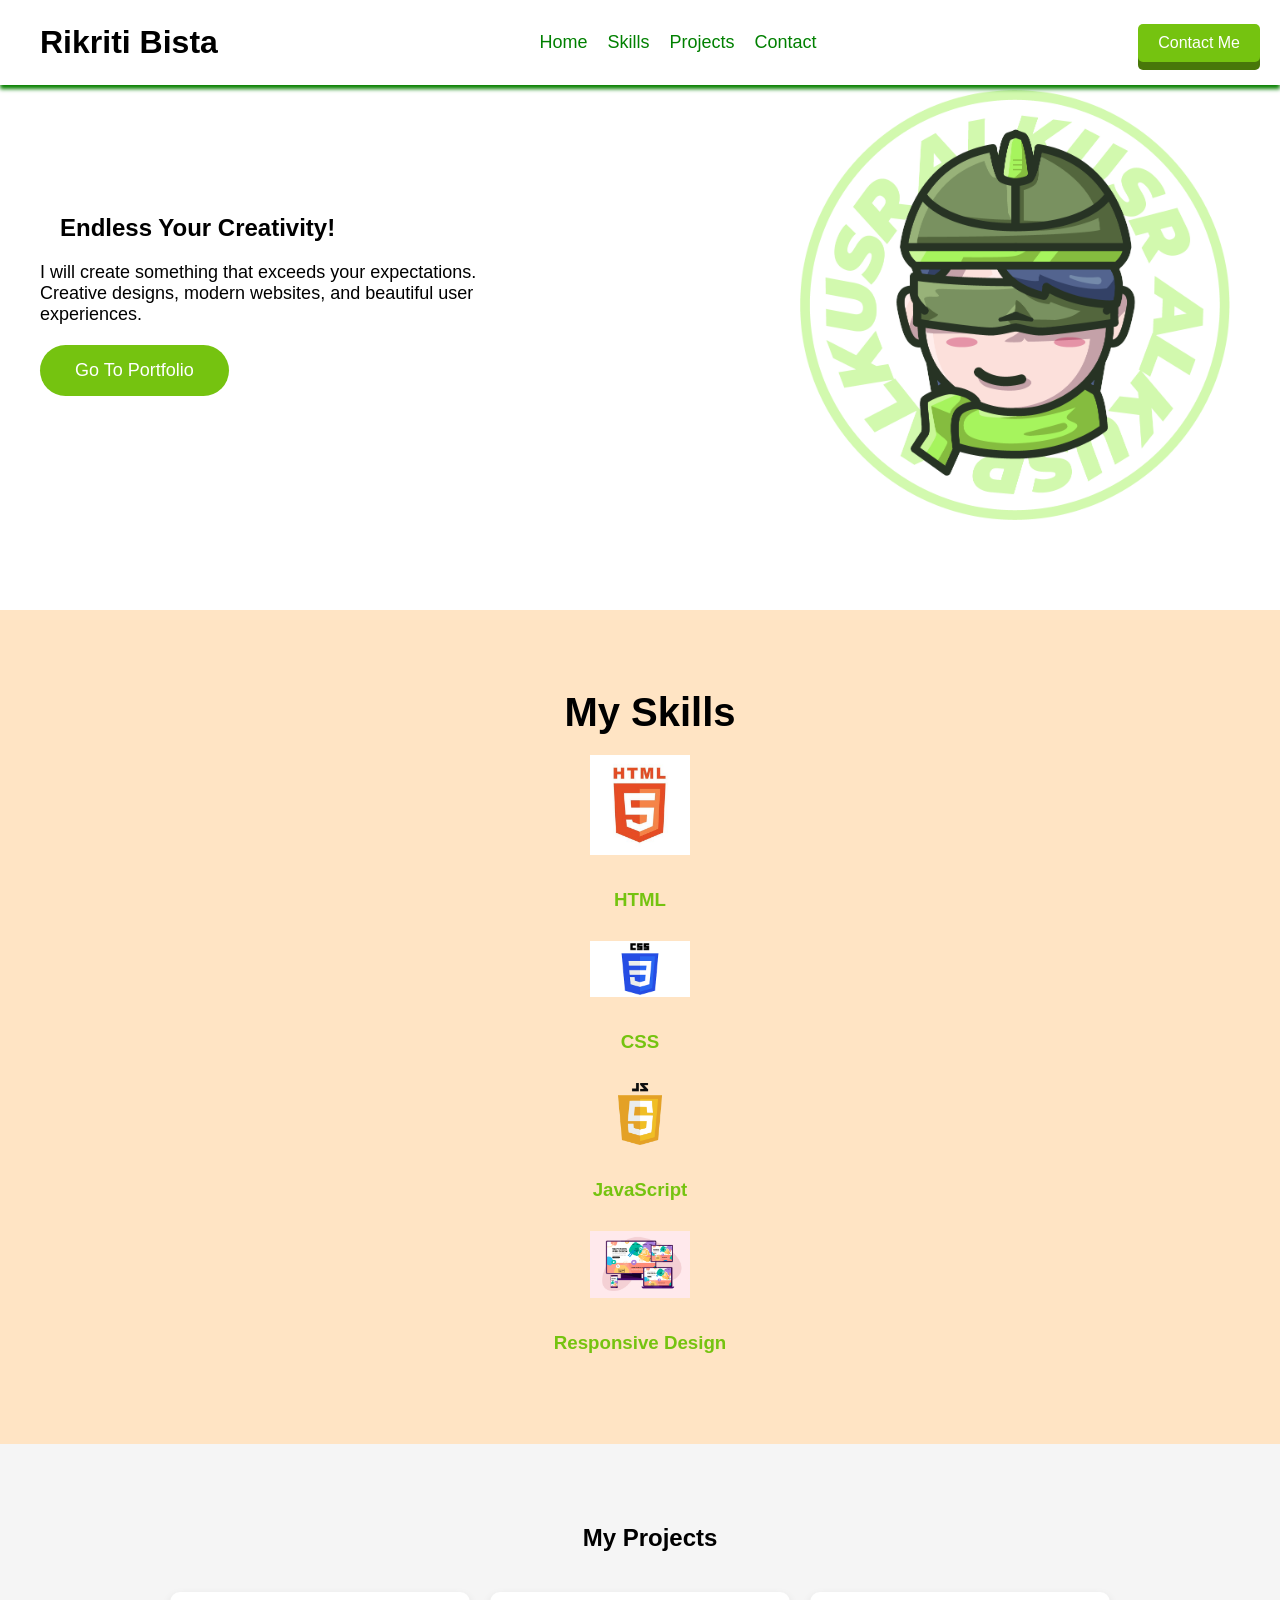
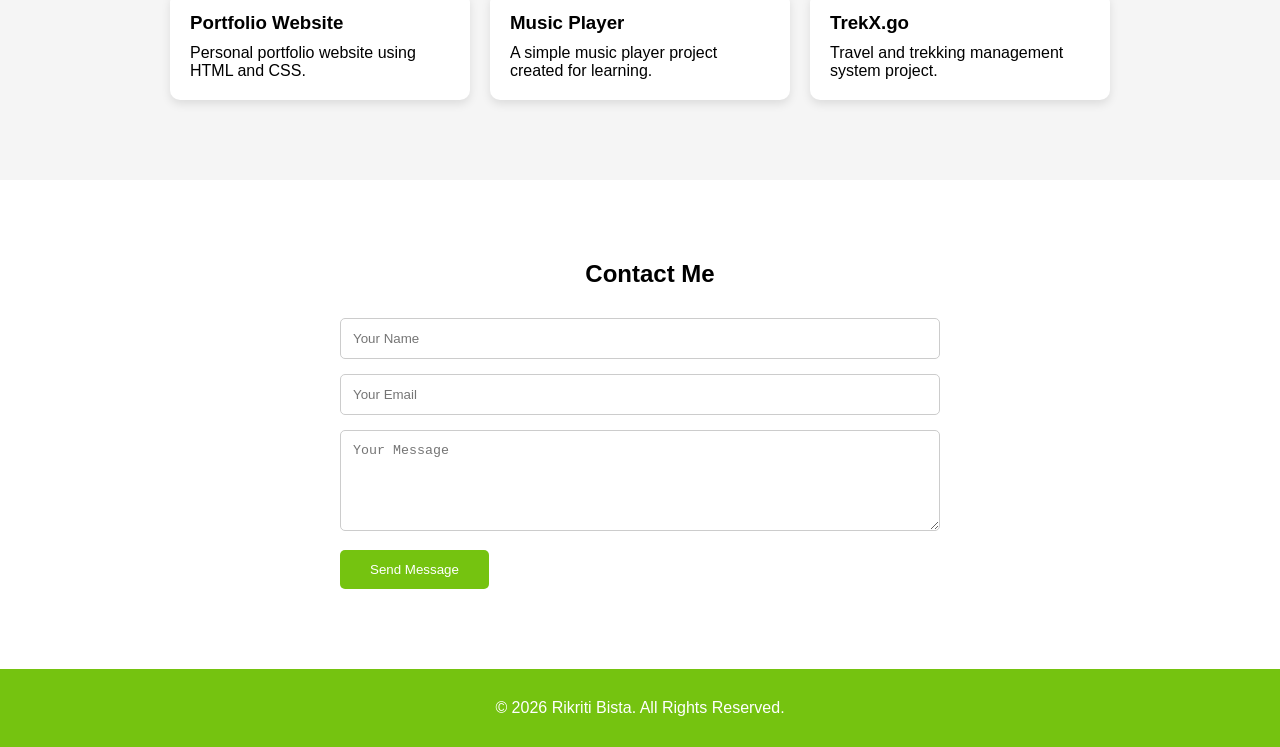
==== index.html @ ab69f149 "portfolio" ====
<!DOCTYPE html>
<html lang="en">
<head>
    <meta charset="UTF-8">
    <meta name="viewport" content="width=device-width, initial-scale=1.0">
    <title>Rikriti Portfolio</title>
    <link rel="stylesheet" href="style.css">
</head>
<body>

    <!-- Header -->
    <header>
        <div class="container">
            <h1>Rikriti Bista</h1>

            <nav>
                <ul class="nav_links">
                    <li><a href="#home">Home</a></li>
                    <li><a href="#skills">Skills</a></li>
                    <li><a href="#projects">Projects</a></li>
                    <li><a href="#contact">Contact</a></li>
                </ul>
            </nav>

            <a href="#contact" class="contact">Contact Me</a>
        </div>
    </header>

    <!-- Hero Section -->
    <section class="hero" id="home">
        <div class="hero-content">

            <div class="text">
                <h2>Endless Your Creativity!</h2>

                <p>
                    I will create something that exceeds your expectations.
                    Creative designs, modern websites, and beautiful user experiences.
                </p>

                <button class="portfolio-btn">
                    Go To Portfolio
                </button>
            </div>

            <img src="hero.png" alt="Hero Logo">
        </div>
    </section>

    <!-- Skills Section -->
    <section id="skills">
        <div class="skill-heading">
            <h2>My Skills</h2>

          <div class="skill">
    <img src="html.png" alt="HTML Logo">
    <h3>HTML</h3>
</div>

<div class="skill">
    <img src="css.png" alt="CSS Logo">
    <h3>CSS</h3>
</div>

<div class="skill">
    <img src="js.png" alt="JavaScript Logo">
    <h3>JavaScript</h3>
</div>

<div class="skill">
    <img src="responsive.png" alt="Responsive Design Logo">
    <h3>Responsive Design</h3>
</div>
        </div>
    </section>

    <!-- Projects Section -->
    <section id="projects">

        <h2>My Projects</h2>

        <div class="project-container">

            <div class="project-card">
                <h3>Portfolio Website</h3>
                <p>
                    Personal portfolio website using HTML and CSS.
                </p>
            </div>

            <div class="project-card">
                <h3>Music Player</h3>
                <p>
                    A simple music player project created for learning.
                </p>
            </div>

            <div class="project-card">
                <h3>TrekX.go</h3>
                <p>
                    Travel and trekking management system project.
                </p>
            </div>

        </div>

    </section>

    <!-- Contact Section -->
    <section id="contact">

        <h2>Contact Me</h2>

        <form class="contact-form">

            <input type="text" placeholder="Your Name" required>

            <input type="email" placeholder="Your Email" required>

            <textarea rows="5" placeholder="Your Message"></textarea>

            <button type="submit">Send Message</button>

        </form>

    </section>

    <!-- Footer -->
    <footer class="footer">
        <p>&copy; 2026 Rikriti Bista. All Rights Reserved.</p>
    </footer>

</body>
</html>
---- style.css ----
*{
    margin: 0;
    padding: 0;
    box-sizing: border-box;
}

html{
    scroll-behavior: smooth;

}
body{
    font-family: Arial, sans-serif;
}

/* Header */

header{
    background-color: white;
    width: 100%;
    height: 85px;
    box-shadow: 0px 4px 4px #088000;
    position: fixed;
}

.container{
    max-width: 1440px;
    width: 100%;
    margin: 0 auto;
    display: flex;
    justify-content: space-between;
    align-items: center;
    height: 85px;
    padding: 0 20px;
}

h1{
    color: black;
    font-size: clam(1rem, 2vw, 3rem);
    margin-left: 20px;
}

.nav_links{
    display: flex;
    align-items: center;
    gap: 20px;
}

.nav_links li{
    list-style: none;
}

.nav_links li a{
    color: green;
    text-decoration: none;
    font-size: 18px;
}

.contact{
    border: none;
    background-color: #75c310;
    color: white;
    padding: 10px 20px;
    border-radius: 5px;
    cursor: pointer;
    box-shadow: 0 8px 0 #48770a;
    transition: all 0.3s ease;
    text-decoration: none;
    display: inline-block;
}


.contact:hover{
    background-color: #6bb10e;
}

.contact:active{
    transform: translateY(6px);
    box-shadow: 0 2px 0 #48770a;
}

h2{
     color: black;
    font-size: clam(1rem, 2vw, 3rem);
    margin-left: 20px;
}
/* Hero Section */

.hero{
    padding: 80px 20px;
}

.hero-content{
    max-width: 1200px;
    margin: auto;
    display: flex;
    justify-content: space-between;
    align-items: center;
    gap: 40px;
}

.text h2{
    font-size: clam(1rem, 2vw, 3rem);
    max-width: 500px;
}

.text p{
    font-size: 18px;
    margin: 20px 0;
    max-width: 500px;
}

.portfolio-btn{
    background-color: #75c310;
    color: white;
    border: none;
    padding: 15px 35px;
    border-radius: 30px;
    font-size: 18px;
    cursor: pointer;
}

.hero-content img{
    width: 450px;
    max-width: 100%;
}

/* Skills Section */

#skills{
    padding: 80px 20px;
    text-align: center;
    background-color:bisque;s
}

.skill-heading h2{
    font-size: 40px;
    margin-botton: 30px;
}

.skill-heading h3{
    margin: 10px 0;
    color: #75c310;
}

.skill-heading img{
    width: 100px;
    height: auto;
    margin: 20px 0;
}
/* Projects Section */

#projects{
    padding: 80px 20px;
    background-color: #f5f5f5;
}

#projects h2{
    text-align: center;
    margin-bottom: 40px;
}

.project-container{
    display: flex;
    justify-content: center;
    gap: 20px;
    flex-wrap: wrap;
}

.project-card{
    width: 300px;
    background: white;
    padding: 20px;
    border-radius: 10px;
    box-shadow: 0px 4px 10px rgba(0,0,0,0.1);
}

.project-card h3{
    margin-bottom: 10px;
}

/* Contact Section */

#contact{
    padding: 80px 20px;
}

#contact h2{
    text-align: center;
    margin-bottom: 30px;
}

.contact-form{
    max-width: 600px;
    margin: auto;
}

.contact-form input,
.contact-form textarea{
    width: 100%;
    padding: 12px;
    margin-bottom: 15px;
    border: 1px solid #ccc;
    border-radius: 5px;
}

.contact-form button{
    background-color: #75c310;
    color: white;
    border: none;
    padding: 12px 30px;
    border-radius: 5px;
    cursor: pointer;
}

/* Footer */

.footer{
    background-color: #75c310;
    padding: 30px;
}

.footer p{
    text-align: center;
    color: white;
}

/* Responsive */

@media(max-width:768px){

    header{
        height: auto;
        padding: 15px 0;
    }

    .container{
        flex-direction: column;
        gap: 10px;
    }

    .hero-content{
        flex-direction: column;
        text-align: center;
    }

    .text h2{
        font-size: 40px;
    }

    .project-container{
        flex-direction: column;
        align-items: center;
    }

    .project-card{
        width: 90%;
    }
}
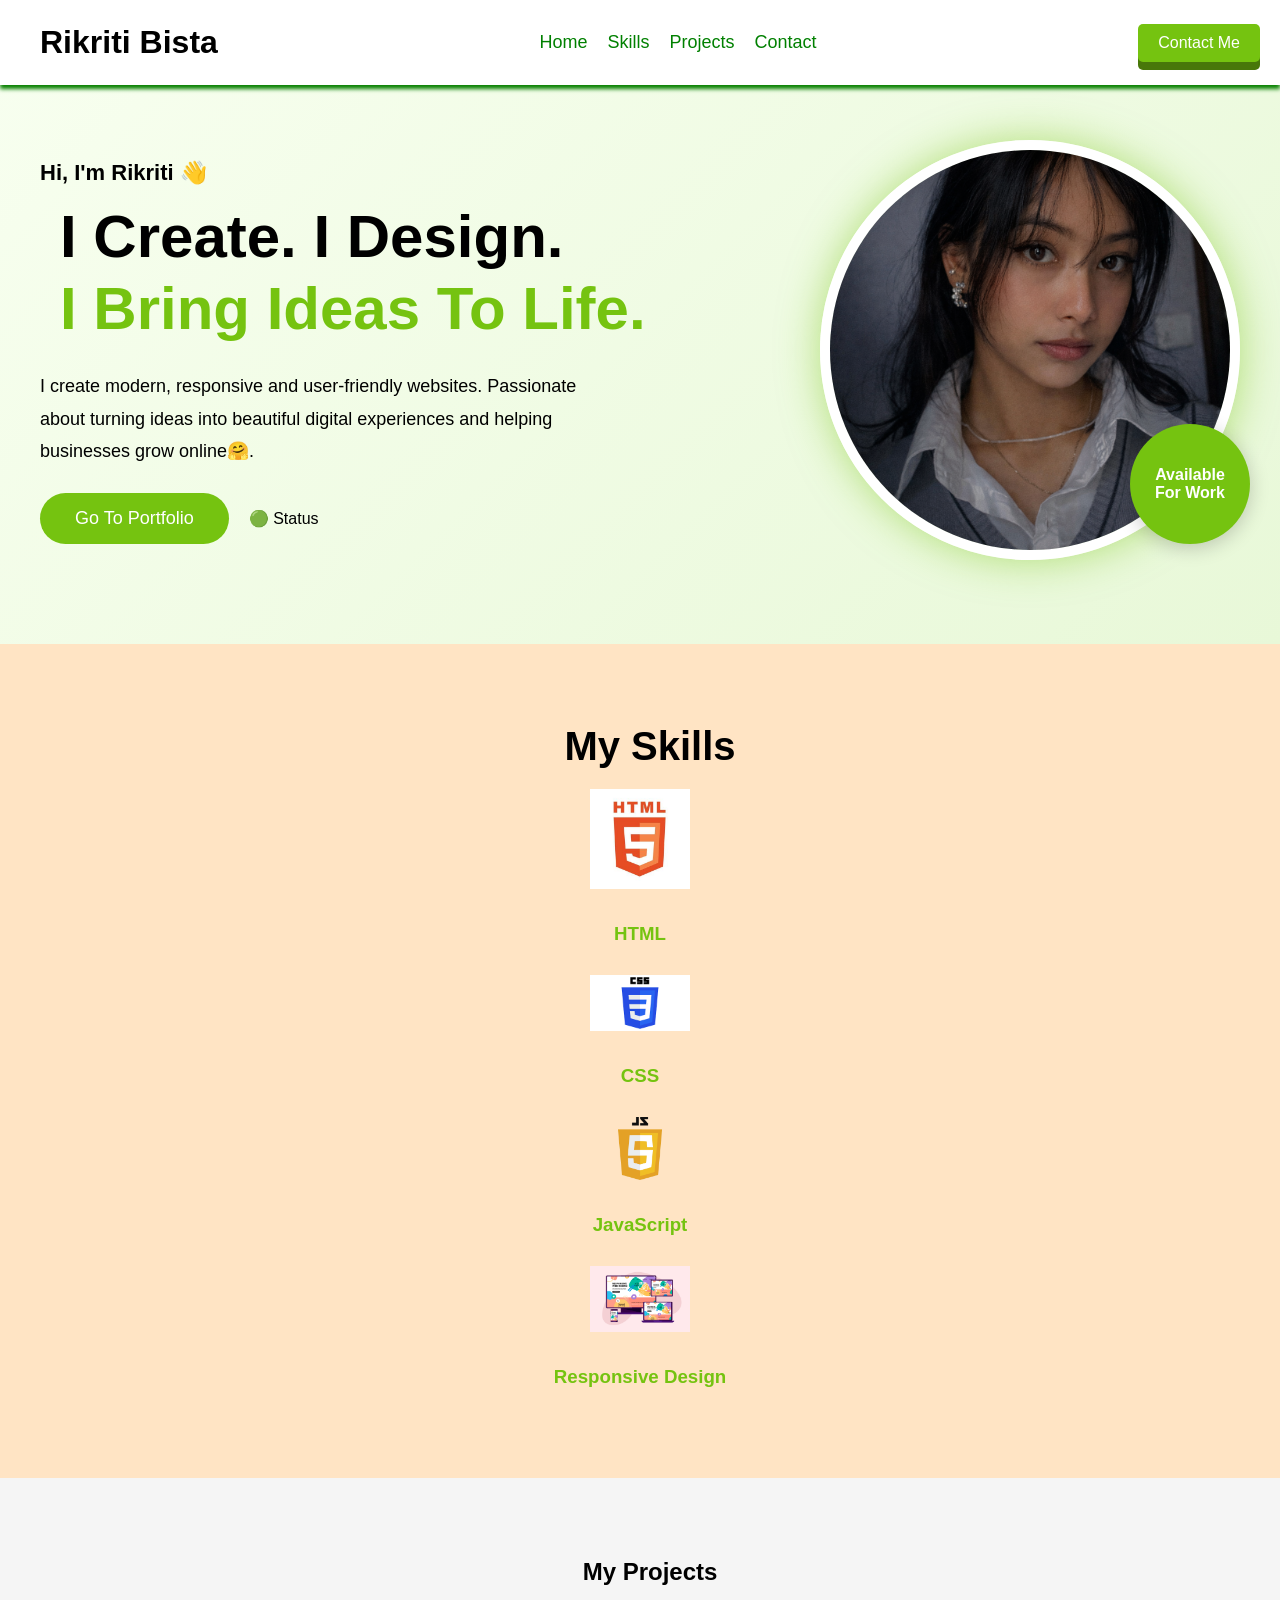
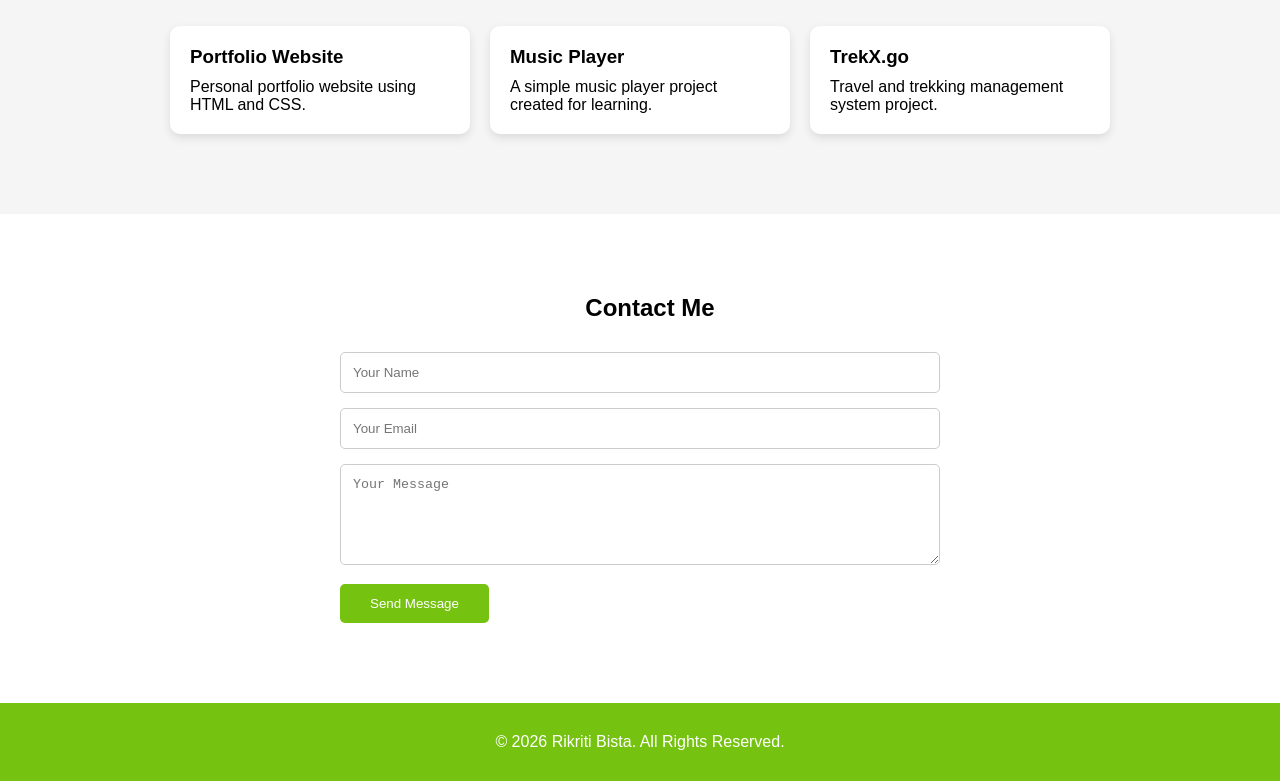
==== commit a724049c: "Updated portfolio and replaced hero image" ====
--- a/index.html
+++ b/index.html
@@ -27,25 +27,50 @@
     </header>
 
     <!-- Hero Section -->
-    <section class="hero" id="home">
-        <div class="hero-content">
+   <section class="photo" id="home">
+    <div class="photo-content">
 
-            <div class="text">
-                <h2>Endless Your Creativity!</h2>
+        <div class="text">
 
-                <p>
-                    I will create something that exceeds your expectations.
-                    Creative designs, modern websites, and beautiful user experiences.
-                </p>
+            <span class="intro">
+                Hi, I'm Rikriti 👋
+            </span>
 
+            <h2>
+                I Create. I Design.
+                <span> I Bring Ideas To Life.</span>
+            </h2>
+
+            <p>
+                I create modern, responsive and user-friendly websites.
+                Passionate about turning ideas into beautiful digital
+                experiences and helping businesses grow online🤗.
+            </p>
+
+            <div class="hero-buttons">
                 <button class="portfolio-btn">
                     Go To Portfolio
                 </button>
+
+                <div class="status pill">
+                    🟢 Status 
+                </div>
             </div>
 
-            <img src="hero.png" alt="Hero Logo">
         </div>
-    </section>
+
+        <div class="image-box">
+
+            <img src="photo.png" alt="Rikriti">
+
+            <div class="work-badge">
+                Available <br> For Work
+            </div>
+
+        </div>
+
+    </div>
+</section>
 
     <!-- Skills Section -->
     <section id="skills">
--- a/style.css
+++ b/style.css
@@ -13,6 +13,7 @@
 }
 
 /* Header */
+
 
 header{
     background-color: white;
@@ -84,46 +85,139 @@
     margin-left: 20px;
 }
 /* Hero Section */
-
-.hero{
-    padding: 80px 20px;
-}
-
-.hero-content{
+/* HERO SECTION */
+
+.photo{
+    padding: 140px 20px 80px;
+    background: linear-gradient(
+        135deg,
+        #f8fff0,
+        #e8f8d8
+    );
+}
+
+.photo-content{
     max-width: 1200px;
     margin: auto;
     display: flex;
     justify-content: space-between;
     align-items: center;
-    gap: 40px;
+    gap: 60px;
+}
+
+.intro{
+    font-size: 22px;
+    font-weight: bold;
 }
 
 .text h2{
-    font-size: clam(1rem, 2vw, 3rem);
-    max-width: 500px;
+    font-size: 60px;
+    margin-top: 15px;
+    line-height: 1.2;
+}
+
+.text h2 span{
+    color: #75c310;
+    display: block;
 }
 
 .text p{
     font-size: 18px;
-    margin: 20px 0;
-    max-width: 500px;
+    margin: 25px 0;
+    line-height: 1.8;
+    max-width: 550px;
+}
+
+.hero-buttons{
+    display: flex;
+    align-items: center;
+    gap: 20px;
+    margin-top: 20px;
 }
 
 .portfolio-btn{
-    background-color: #75c310;
+    background: #75c310;
     color: white;
     border: none;
     padding: 15px 35px;
-    border-radius: 30px;
+    border-radius: 40px;
     font-size: 18px;
     cursor: pointer;
-}
-
-.hero-content img{
-    width: 450px;
-    max-width: 100%;
-}
-
+    transition: 0.3s;
+}
+
+.portfolio-btn:hover{
+    transform: translateY(-3px);
+}
+
+.available{
+    border: 2px dashed #75c310;
+    padding: 12px 25px;
+    border-radius: 30px;
+    font-weight: bold;
+}
+
+/* IMAGE */
+
+.image-box{
+    position: relative;
+}
+
+.image-box img{
+    width: 420px;
+    height: 420px;
+    object-fit: cover;
+    border-radius: 50%;
+    border: 10px solid white;
+    box-shadow: 0 0 40px rgba(117,195,16,0.5);
+}
+
+.work-badge{
+    position: absolute;
+    bottom: 20px;
+    right: -10px;
+    background: #75c310;
+    color: white;
+    width: 120px;
+    height: 120px;
+    border-radius: 50%;
+    display: flex;
+    justify-content: center;
+    align-items: center;
+    text-align: center;
+    font-weight: bold;
+    box-shadow: 0 4px 20px rgba(0,0,0,0.2);
+}
+
+/* MOBILE */
+
+@media(max-width:768px){
+
+    .photo-content{
+        flex-direction: column-reverse;
+        text-align: center;
+    }
+
+    .text h2{
+        font-size: 40px;
+    }
+
+    .image-box img{
+        width: 280px;
+        height: 280px;
+    }
+
+    .work-badge{
+        width: 90px;
+        height: 90px;
+        font-size: 12px;
+    }
+
+    .hero-buttons{
+        justify-content: center;
+        flex-wrap: wrap;
+    }
+}
 /* Skills Section */
 
 #skills{
